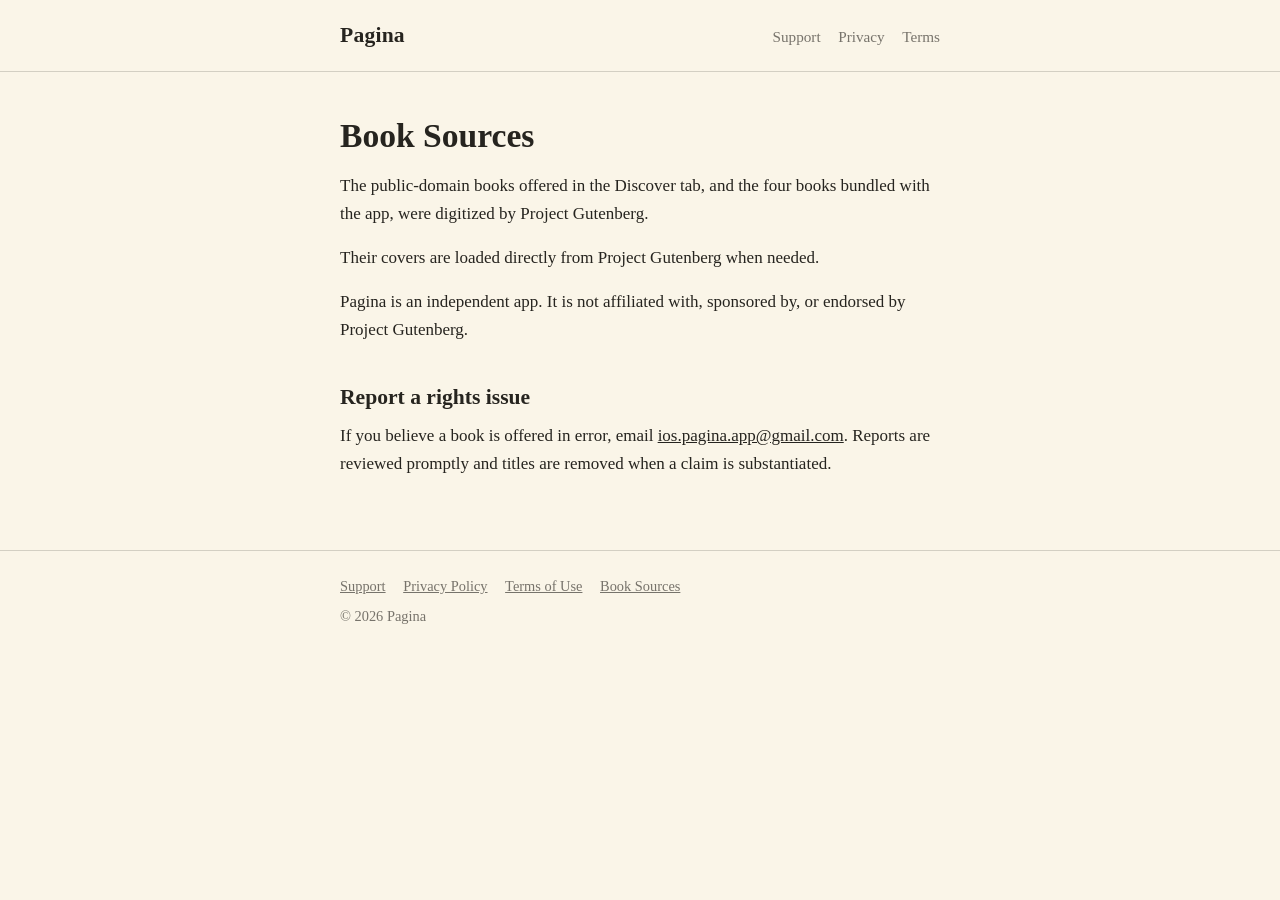
==== book-sources.html @ 4772c37f "Pagina marketing site: landing page plus privacy, support, terms and book sources Co-Authored-By: Cl" ====
<!DOCTYPE html>
<html lang="en">
<head>
<meta charset="utf-8">
<meta name="viewport" content="width=device-width, initial-scale=1">
<title>Book Sources — Pagina</title>
<meta name="description" content="Where the books in the Pagina iOS app come from, and how to report a rights issue.">
<link rel="stylesheet" href="style.css">
<link rel="icon" href="data:image/svg+xml,%3Csvg xmlns='http://www.w3.org/2000/svg' viewBox='0 0 64 64'%3E%3Crect width='64' height='64' rx='12' fill='%23FAF5E8'/%3E%3Ctext x='32' y='46' text-anchor='middle' font-family='Georgia,serif' font-size='40' font-weight='bold' fill='%2326241F'%3EP%3C/text%3E%3C/svg%3E">
</head>
<body>
<header>
  <div class="wrap">
    <a class="wordmark" href="index.html">Pagina</a>
    <nav>
      <a href="support.html">Support</a>
      <a href="privacy.html">Privacy</a>
      <a href="terms.html">Terms</a>
    </nav>
  </div>
</header>

<main>
  <div class="wrap">
    <h1>Book Sources</h1>

    <p>The public-domain books offered in the Discover tab, and the four books bundled with the app, were digitized by Project Gutenberg.</p>
    <p>Their covers are loaded directly from Project Gutenberg when needed.</p>
    <p>Pagina is an independent app. It is not affiliated with, sponsored by, or endorsed by Project Gutenberg.</p>

    <h2>Report a rights issue</h2>
    <p>If you believe a book is offered in error, email <a href="mailto:ios.pagina.app@gmail.com?subject=Pagina%20rights%20issue%20report">ios.pagina.app@gmail.com</a>. Reports are reviewed promptly and titles are removed when a claim is substantiated.</p>
  </div>
</main>

<footer>
  <div class="wrap">
    <div class="links">
      <a href="support.html">Support</a>
      <a href="privacy.html">Privacy Policy</a>
      <a href="terms.html">Terms of Use</a>
      <a href="book-sources.html">Book Sources</a>
    </div>
    <div>&copy; 2026 Pagina</div>
  </div>
</footer>
</body>
</html>
---- style.css ----
/* Pagina site — paper/ink palette, exact values from the app's Theme.swift */
:root {
  --paper: #FAF5E8;
  --ink: #26241F;
  --ink-soft: rgba(38, 36, 31, 0.62);
  --rule: rgba(38, 36, 31, 0.18);
  --card: #FFFDF6;
}
@media (prefers-color-scheme: dark) {
  :root {
    --paper: #1C1C1A;
    --ink: #F2EDE0;
    --ink-soft: rgba(242, 237, 224, 0.62);
    --rule: rgba(242, 237, 224, 0.2);
    --card: #24241F;
  }
}

* { margin: 0; padding: 0; box-sizing: border-box; }

html { -webkit-text-size-adjust: 100%; }

body {
  background: var(--paper);
  color: var(--ink);
  font-family: Charter, Georgia, "Iowan Old Style", "Palatino Linotype", Palatino, serif;
  font-size: 1.0625rem;
  line-height: 1.65;
}

.wrap {
  max-width: 40rem;
  margin: 0 auto;
  padding: 0 1.25rem;
}

/* Header */
header {
  border-bottom: 1px solid var(--rule);
}
header .wrap {
  display: flex;
  align-items: baseline;
  justify-content: space-between;
  padding-top: 1.1rem;
  padding-bottom: 1.1rem;
  gap: 1rem;
  flex-wrap: wrap;
}
.wordmark {
  font-size: 1.35rem;
  font-weight: 700;
  letter-spacing: 0.01em;
  color: var(--ink);
  text-decoration: none;
}
nav {
  display: flex;
  gap: 1.1rem;
  flex-wrap: wrap;
}
nav a {
  color: var(--ink-soft);
  text-decoration: none;
  font-size: 0.95rem;
}
nav a:hover { color: var(--ink); text-decoration: underline; }

/* Content */
main { padding: 2.75rem 0 3.5rem; }

h1 {
  font-size: 2.1rem;
  line-height: 1.2;
  font-weight: 700;
  margin-bottom: 1rem;
  text-wrap: balance;
}
h2 {
  font-size: 1.35rem;
  line-height: 1.3;
  margin: 2.4rem 0 0.7rem;
}
h3 {
  font-size: 1.05rem;
  margin: 1.6rem 0 0.35rem;
}
p { margin-bottom: 1rem; }
p.lede {
  font-size: 1.2rem;
  color: var(--ink-soft);
  margin-bottom: 1.5rem;
}
ul { margin: 0 0 1rem 1.3rem; }
li { margin-bottom: 0.45rem; }
a { color: var(--ink); }
.muted { color: var(--ink-soft); }
.small { font-size: 0.9rem; }

hr {
  border: none;
  border-top: 1px solid var(--rule);
  margin: 2.5rem 0;
}

/* Rectangular buttons, deliberately not pill-shaped */
.button {
  display: inline-block;
  border: 1.5px solid var(--ink);
  border-radius: 3px;
  padding: 0.55rem 1.1rem;
  color: var(--ink);
  text-decoration: none;
  font-size: 1rem;
}
.button:hover { background: var(--ink); color: var(--paper); }

/* Hero widget mockup */
.widget-demo {
  margin: 2.25rem auto;
  max-width: 21rem;
  background: var(--card);
  border: 1px solid var(--rule);
  border-radius: 22px;
  padding: 1.15rem 1.25rem 0.9rem;
  box-shadow: 0 10px 30px rgba(0, 0, 0, 0.08);
}
.widget-demo .book-title {
  font-size: 0.72rem;
  letter-spacing: 0.09em;
  text-transform: uppercase;
  color: var(--ink-soft);
  margin-bottom: 0.55rem;
}
.widget-demo .page-text {
  font-size: 0.92rem;
  line-height: 1.55;
  margin-bottom: 0.75rem;
}
.widget-demo .controls {
  display: flex;
  align-items: center;
  justify-content: space-between;
  border-top: 1px solid var(--rule);
  padding-top: 0.55rem;
  color: var(--ink-soft);
  font-size: 0.85rem;
}
.widget-demo .turn {
  font-size: 1.05rem;
  line-height: 1;
  padding: 0.1rem 0.5rem;
}

.hero { text-align: center; }
.hero .actions {
  display: flex;
  gap: 0.8rem;
  justify-content: center;
  flex-wrap: wrap;
  margin-top: 0.5rem;
}

/* Feature list */
.features {
  list-style: none;
  margin: 1.5rem 0 0;
  padding: 0;
}
.features li {
  margin: 0 0 1.3rem;
  padding-left: 0;
}
.features strong { display: block; }
.features span { color: var(--ink-soft); }

/* Footer */
footer {
  border-top: 1px solid var(--rule);
  padding: 1.5rem 0 2.5rem;
  color: var(--ink-soft);
  font-size: 0.9rem;
}
footer .wrap {
  display: flex;
  flex-direction: column;
  gap: 0.4rem;
}
footer a { color: var(--ink-soft); }
footer a:hover { color: var(--ink); }
footer .links {
  display: flex;
  gap: 1.1rem;
  flex-wrap: wrap;
}
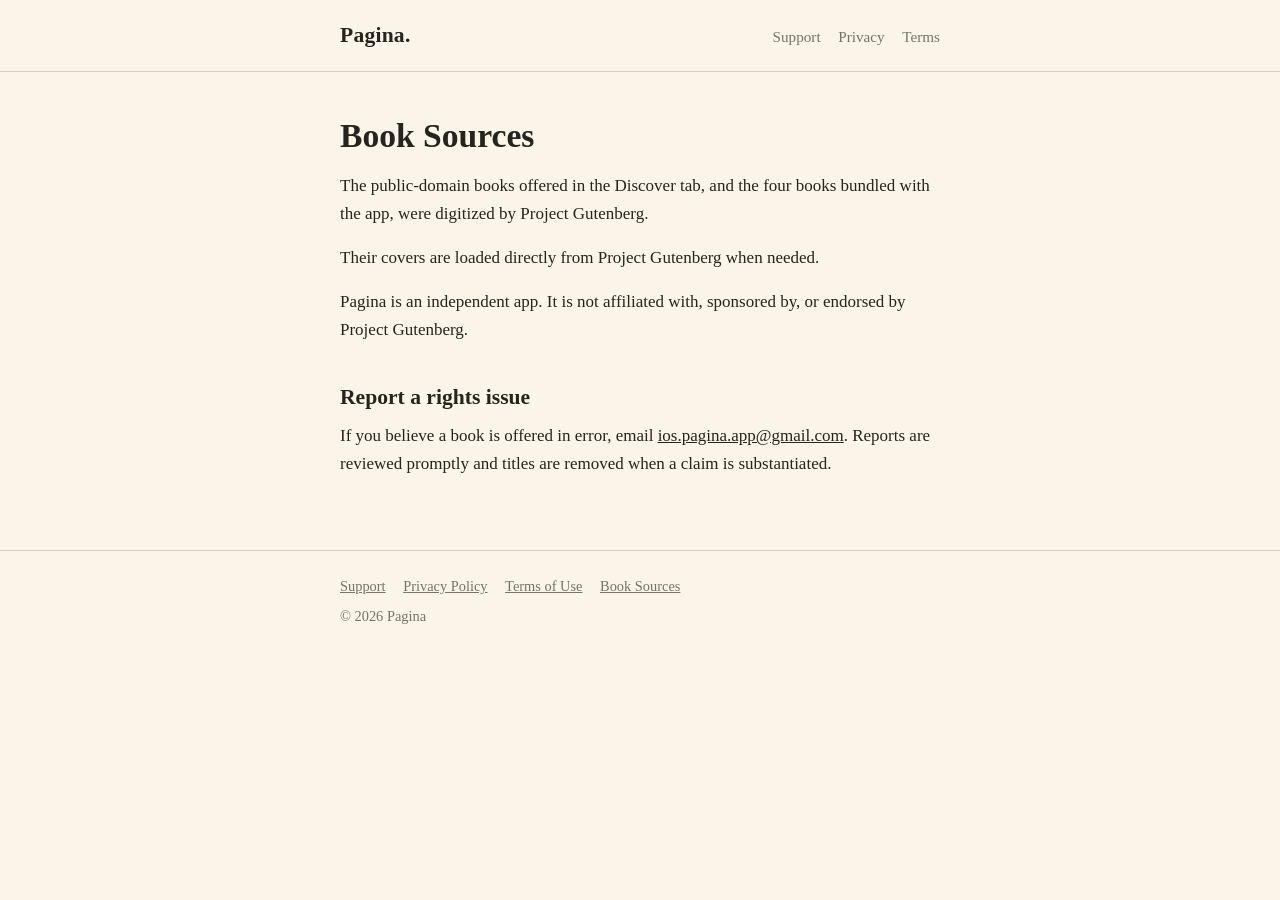
==== commit 1b4695fb: "Add trailing period to wordmark logo to match app name "Pagina." Co-Authored-By: Claude Sonnet 5 <no" ====
--- a/book-sources.html
+++ b/book-sources.html
@@ -11,7 +11,7 @@
 <body>
 <header>
   <div class="wrap">
-    <a class="wordmark" href="index.html">Pagina</a>
+    <a class="wordmark" href="index.html">Pagina.</a>
     <nav>
       <a href="support.html">Support</a>
       <a href="privacy.html">Privacy</a>
